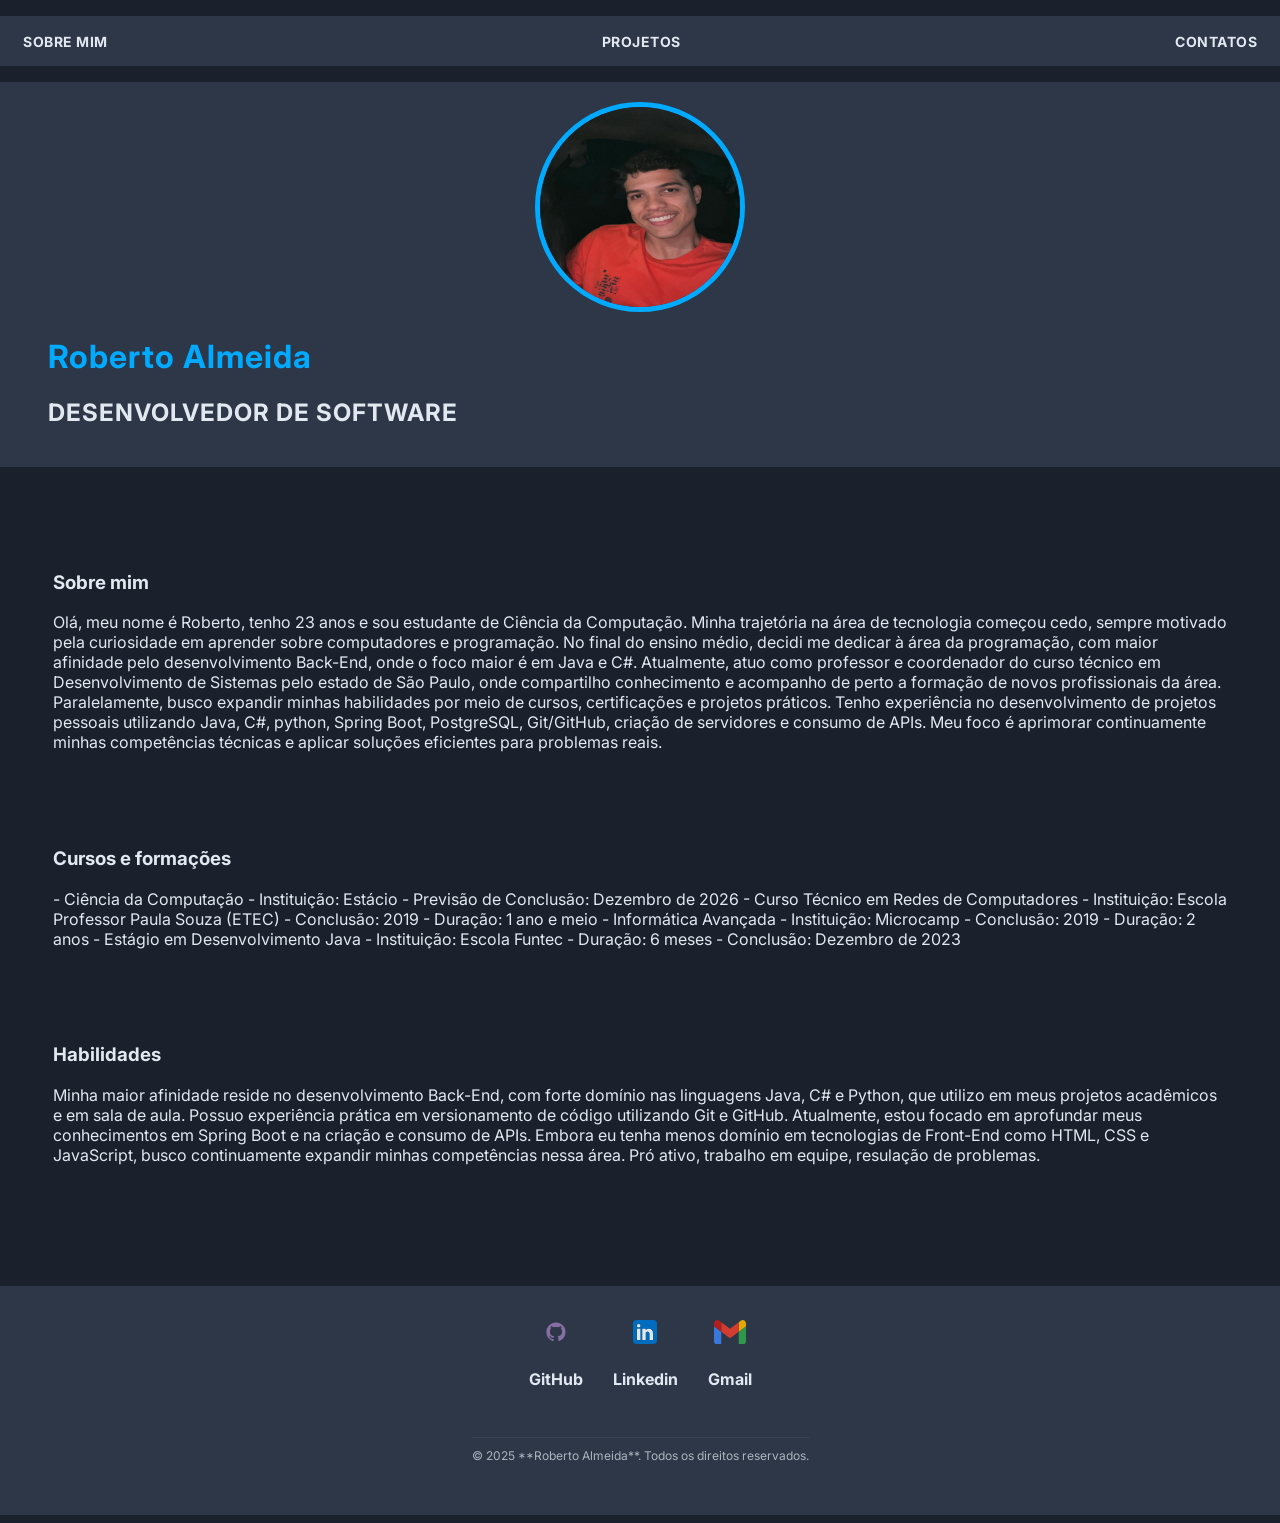
==== index.html @ ca9ef495 "Subindo portifolio" ====
<!DOCTYPE html>
<html lang="en">

<head>
    <meta charset="UTF-8">
    <meta name="viewport" content="width=device-width, initial-scale=1.0">
    <title>Document</title>
    <link rel="stylesheet" href="assets/css/style.css">
    <link rel="preconnect" href="https://fonts.googleapis.com">
    <link rel="preconnect" href="https://fonts.gstatic.com" crossorigin>
    <link href="https://fonts.googleapis.com/css2?family=Inter:wght@400;700&display=swap" rel="stylesheet">
    <link rel="stylesheet" href="./assets/js/javascript.js">
</head>

<body>
    <div class="container">
        <nav>
            <ul>
                <li>
                    <a href="index.html"> Sobre mim </a>
                </li>
                <li>
                    <a href="projetos.html"> Projetos </a>
                </li>
                <li>
                    <a href="contatos.html"> Contatos </a>
                </li>
            </ul>
        </nav>

        <header>
            <div class="center">
                <img src="assets/img/foto.jpeg" alt="foto">
            </div>
            <h1> Roberto Almeida </h1>
            <h2> Desenvolvedor de software </h2>
        </header>
        <main>
            <section>
                <h3> Sobre mim </h3>
                <p>
                    Olá, meu nome é Roberto, tenho 23 anos e sou estudante de Ciência da Computação.

                    Minha trajetória na área de tecnologia começou cedo, sempre motivado pela curiosidade em aprender
                    sobre computadores e programação. No final do ensino médio, decidi me dedicar à área da programação,
                    com maior afinidade pelo desenvolvimento Back-End, onde o foco maior é em Java e C#.

                    Atualmente, atuo como professor e coordenador do curso técnico em Desenvolvimento de Sistemas pelo
                    estado de São Paulo, onde compartilho conhecimento e acompanho de perto a formação de novos
                    profissionais da área. Paralelamente, busco expandir minhas habilidades por meio de cursos,
                    certificações e projetos práticos.

                    Tenho experiência no desenvolvimento de projetos pessoais utilizando Java, C#, python, Spring Boot,
                    PostgreSQL, Git/GitHub, criação de servidores e consumo de APIs. Meu foco é aprimorar continuamente
                    minhas competências técnicas e aplicar soluções eficientes para problemas reais.

                </p>
            </section>
            <section>
                <h3> Cursos e formações </h3>
                <p>

                    - Ciência da Computação
                    - Instituição: Estácio
                    - Previsão de Conclusão: Dezembro de 2026

                    - Curso Técnico em Redes de Computadores
                    - Instituição: Escola Professor Paula Souza (ETEC)
                    - Conclusão: 2019
                    - Duração: 1 ano e meio

                    - Informática Avançada
                    - Instituição: Microcamp
                    - Conclusão: 2019
                    - Duração: 2 anos

                    - Estágio em Desenvolvimento Java
                    - Instituição: Escola Funtec
                    - Duração: 6 meses
                    - Conclusão: Dezembro de 2023


                </p>
            </section>
            <section>
                <h3> Habilidades </h3>
                <p>
                    Minha maior afinidade reside no desenvolvimento Back-End, com forte domínio nas linguagens Java, C#
                    e Python, que utilizo em meus projetos acadêmicos e em sala de aula. Possuo experiência prática em
                    versionamento de código utilizando Git e GitHub. Atualmente, estou focado em aprofundar meus
                    conhecimentos em Spring Boot e na criação e consumo de APIs. Embora eu tenha menos domínio em
                    tecnologias de Front-End como HTML, CSS e JavaScript, busco continuamente expandir minhas
                    competências nessa área.
                    Pró ativo, trabalho em equipe, resulação de problemas.
                </p>
            </section>
        </main>
        <footer>
            <footer class="site-footer">
                <div class="social-icons-footer">
                    <a href="https://github.com/RobertoAlmeida96" target="_blank" rel="noopener noreferrer">
                        <img src="./assets/img/github.svg" alt="GitHub">
                        <p> GitHub </p>
                    </a>
                    <a href="https://www.linkedin.com/in/roberto-almeida-573423216" target="_blank"
                        rel="noopener noreferrer">
                        <img src="./assets/img/linkedin.svg" alt="LinkedIn">
                        <p> Linkedin </p>
                    </a>
                    <a href="mailto:roberto.almd96@gmail.com" target="_blank" rel="noopener noreferrer">
                        <img src="assets/img/Gmail_icon_(2020).svg" alt="Email (Gmail)">
                        <p> Gmail </p>
                    </a>
                </div>

                <div class="footer-copyright">
                    <p>&copy; 2025 **Roberto Almeida**. Todos os direitos reservados.</p>
</body>

</html>
---- assets/css/style.css ----
/*
  PALETA DE CORES:
  Fundo Principal: #1a202c (Azul Ardósia Escuro)
  Fundos Secundários: #2d3448 (Cinza Azulado) - Ajuste leve
  Texto Principal: #e2e8f0 (Branco Suave)
  Destaque: #00aaff (Azul Elétrico)
*/

body {
    background-color: #1a202c;
    /*texto Principal*/
    color: #e2e8f0;
    font-family: 'Inter', sans-serif;
    animation: fadeInPage 0.5s ease-out forwards;
}

ul {
    display: flex;
    justify-content: space-between;
    list-style-type: none;
    align-items: center;
    padding: 15px;
}

a {
    text-decoration: none;
    color: #e2e8f0; /*cor do texto principal*/
    font-weight: bold;
}

main section {
    /* Adiciona um padding vertical torno de cada seção */
    padding: 30px ;
}

main {
    margin-top: 40px;
    padding: 15px;
    margin-bottom: 60px;
}

/* --- SEÇÕES PRINCIPAIS --- */

/* Fundo da Barra de Navegação */
nav {
    background-color: #2d3748; /* Fundo Secundário */
    margin-left: -50px;
    margin-right: -50px;
    padding-left: 50px;
    padding-right: 50px;
}

/* Efeito Hover com a Cor de Destaque */
nav a:hover {
    color: #00aaff;
}

/* Tipografia da Navegação */
nav a {
    text-transform: uppercase;
    letter-spacing: 0.5px; 
    font-size: 14px; 
}

/* Fundo da Faixa do Header */
header {
    background-color: #2d3748; /* Fundo Secundário */
    margin-left: -50px;
    margin-right: -50px;
    padding: 20px 90px; 
}

header img {
    width: 200px;
    height: 200px;
    border-radius: 50%;
    border: 5px solid #00aaff; 
}

.center {
    text-align: center;
}

h1 {
    color: #00aaff;
    letter-spacing: 1px;
}

h2 {
    color: #e2e8f0;
    text-transform: uppercase;
    letter-spacing: 1px; 
}

/* Fundo Principal do Rodapé */
.site-footer {
    background-color: #2d3748; /* Fundo Secundário */
    color: #e2e8f0;
    margin-left: -50px;
    margin-right: -50px;
    padding-left: 50px;
    padding-right: 50px;
    
    display: flex; 
    flex-direction: column; 
    align-items: center; /* Centraliza horizontalmente */
    padding-top: 30px;
    padding-bottom: 40px; 
}

.social-icons-footer {
    display: flex;
    justify-content: center; 
    gap: 30px; 
    margin-bottom: 20px; 
    width: 100%; 
}

.social-icons-footer a {
    display: flex;
    flex-direction: column; /* Coloca Imagem em cima, texto embaixo */
    align-items: center; /* Centraliza a imagem e o texto */
    text-decoration: none;
    color: #e2e8f0;
    transition: color 0.3s ease; /* Transição suave no hover */
}

.social-icons-footer img {
    width: 32px; 
    height: 32px;
    margin-bottom: 5px; 
    filter: brightness(0.9); /* Deixa os ícones um pouco mais escuros */
    transition: filter 0.3s ease;
}

.social-icons-footer a:hover {
    color: #00aaff; 
}
.social-icons-footer a:hover img {
    filter: brightness(1) drop-shadow(0 0 5px #00aaff); 
}

.footer-copyright p {
    font-size: 12px;
    opacity: 0.7; 
    padding-top: 10px;
    border-top: 1px solid rgba(226, 232, 240, 0.1); 
    width: 100%;
    text-align: center;
}

/* --- ESTILOS PROJETOS --- */

.projects-grid {
    display: grid;
    grid-template-columns: repeat(auto-fit, minmax(300px, 1fr));
    gap: 40px;
    padding: 40px 0;
}

/* Estilo do Card Individual */
.project-card {
    background-color: #2d3748; /* Fundo Secundário */
    border-radius: 8px;
    overflow: hidden; /* Garante que a imagem se ajuste ao border-radius */
    box-shadow: 0 4px 12px rgba(0, 0, 0, 0.2);
    transition: transform 0.3s ease, box-shadow 0.3s ease;
}

.project-card:hover {
    transform: translateY(-5px);
    box-shadow: 0 6px 20px rgba(0, 170, 255, 0.3); 
}

.project-image {
    width: 100%;
    height: 200px; 
    object-fit: cover; 
}

.project-details {
    padding: 20px;
}

.project-details h3 {
    color: #00aaff; 
    margin-top: 0;
    margin-bottom: 10px;
}

.project-details p {
    font-size: 14px;
    opacity: 0.9;
    margin-bottom: 20px;
}

/* Container dos Botões */
.project-actions {
    display: flex;
    gap: 15px;
    margin-top: 15px;
}

/* --- ESTILOS DOS BOTÕES --- */

.btn {
    text-decoration: none;
    padding: 10px 15px;
    border-radius: 5px;
    font-weight: bold;
    text-align: center;
    transition: background-color 0.3s ease, transform 0.1s ease;
    flex-grow: 1; 
}

/* Botão Principal (Ver Projeto) */
.btn-primary {
    background-color: #00aaff; 
    color: #1a202c; 
}

.btn-primary:hover {
    background-color: #00bfff;
    transform: translateY(-1px);
}


.btn-secondary {
    background-color: transparent;
    border: 2px solid #e2e8f0; 
    color: #e2e8f0;
}

.btn-secondary:hover {
    background-color: rgba(0, 170, 255, 0.1); 
    border-color: #00aaff;
    color: #00aaff;
}


/* --- ANIMAÇÃO CORRIGIDA - DEFINIÇÃO --- */
/* Deve ficar no final do arquivo */

@keyframes fadeInPage {
    from {
        opacity: 0;
        transform: translateY(-10px);
    }
    to {
        opacity: 1;
        transform: translateY(0);
    }
}
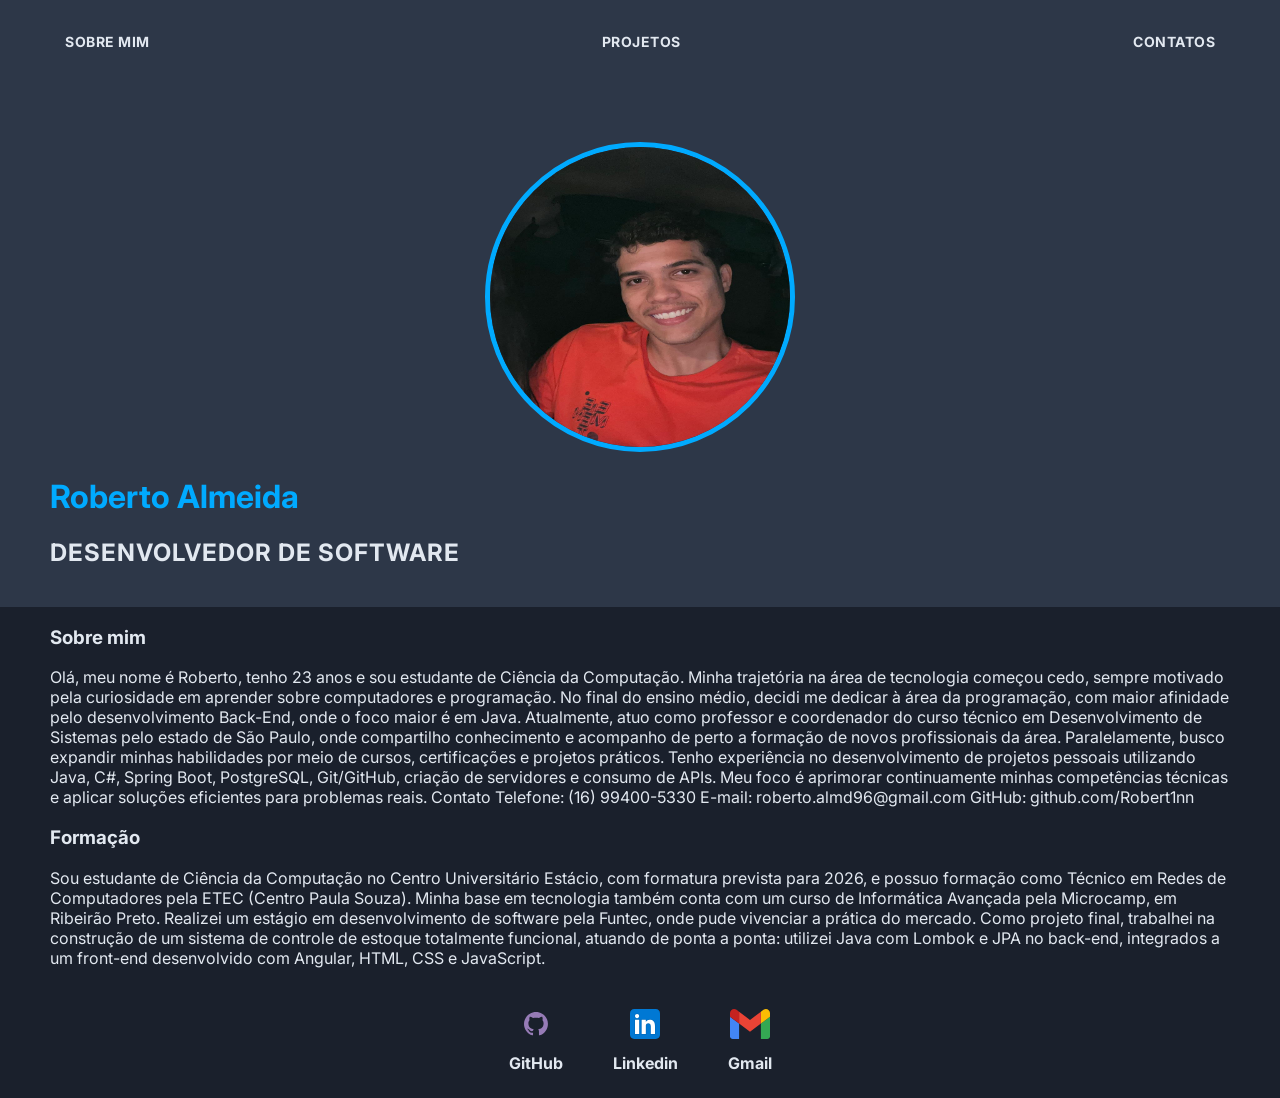
==== commit 396756be: "atualizando repositorio" ====
--- a/index.html
+++ b/index.html
@@ -30,7 +30,7 @@
 
         <header>
             <div class="center">
-                <img src="assets/img/foto.jpeg" alt="foto">
+                <img src="./assets/img/foto.jpeg" alt="foto">
             </div>
             <h1> Roberto Almeida </h1>
             <h2> Desenvolvedor de software </h2>
@@ -43,78 +43,54 @@
 
                     Minha trajetória na área de tecnologia começou cedo, sempre motivado pela curiosidade em aprender
                     sobre computadores e programação. No final do ensino médio, decidi me dedicar à área da programação,
-                    com maior afinidade pelo desenvolvimento Back-End, onde o foco maior é em Java e C#.
+                    com maior afinidade pelo desenvolvimento Back-End, onde o foco maior é em Java.
 
                     Atualmente, atuo como professor e coordenador do curso técnico em Desenvolvimento de Sistemas pelo
                     estado de São Paulo, onde compartilho conhecimento e acompanho de perto a formação de novos
                     profissionais da área. Paralelamente, busco expandir minhas habilidades por meio de cursos,
                     certificações e projetos práticos.
 
-                    Tenho experiência no desenvolvimento de projetos pessoais utilizando Java, C#, python, Spring Boot,
+                    Tenho experiência no desenvolvimento de projetos pessoais utilizando Java, C#, Spring Boot,
                     PostgreSQL, Git/GitHub, criação de servidores e consumo de APIs. Meu foco é aprimorar continuamente
                     minhas competências técnicas e aplicar soluções eficientes para problemas reais.
 
+                    Contato
+                    Telefone: (16) 99400-5330
+                    E-mail: roberto.almd96@gmail.com
+                    GitHub: github.com/Robert1nn
                 </p>
             </section>
             <section>
-                <h3> Cursos e formações </h3>
+                <h3> Formação </h3>
                 <p>
+                    Sou estudante de Ciência da Computação no Centro Universitário Estácio, com formatura prevista para
+                    2026, e possuo formação como Técnico em Redes de Computadores pela ETEC (Centro Paula Souza). Minha
+                    base em tecnologia também conta com um curso de Informática Avançada pela Microcamp, em Ribeirão
+                    Preto.
 
-                    - Ciência da Computação
-                    - Instituição: Estácio
-                    - Previsão de Conclusão: Dezembro de 2026
+                    Realizei um estágio em desenvolvimento de software pela Funtec, onde pude vivenciar a
+                    prática do mercado. Como projeto final, trabalhei na construção de um sistema de controle de estoque
+                    totalmente funcional, atuando de ponta a ponta: utilizei Java com Lombok e JPA no back-end,
+                    integrados a um front-end desenvolvido com Angular, HTML, CSS e JavaScript.
+                </p>
+        </main>
 
-                    - Curso Técnico em Redes de Computadores
-                    - Instituição: Escola Professor Paula Souza (ETEC)
-                    - Conclusão: 2019
-                    - Duração: 1 ano e meio
-
-                    - Informática Avançada
-                    - Instituição: Microcamp
-                    - Conclusão: 2019
-                    - Duração: 2 anos
-
-                    - Estágio em Desenvolvimento Java
-                    - Instituição: Escola Funtec
-                    - Duração: 6 meses
-                    - Conclusão: Dezembro de 2023
-
-
-                </p>
-            </section>
-            <section>
-                <h3> Habilidades </h3>
-                <p>
-                    Minha maior afinidade reside no desenvolvimento Back-End, com forte domínio nas linguagens Java, C#
-                    e Python, que utilizo em meus projetos acadêmicos e em sala de aula. Possuo experiência prática em
-                    versionamento de código utilizando Git e GitHub. Atualmente, estou focado em aprofundar meus
-                    conhecimentos em Spring Boot e na criação e consumo de APIs. Embora eu tenha menos domínio em
-                    tecnologias de Front-End como HTML, CSS e JavaScript, busco continuamente expandir minhas
-                    competências nessa área.
-                    Pró ativo, trabalho em equipe, resulação de problemas.
-                </p>
-            </section>
-        </main>
         <footer>
-            <footer class="site-footer">
-                <div class="social-icons-footer">
-                    <a href="https://github.com/RobertoAlmeida96" target="_blank" rel="noopener noreferrer">
-                        <img src="./assets/img/github.svg" alt="GitHub">
-                        <p> GitHub </p>
-                    </a>
-                    <a href="https://www.linkedin.com/in/roberto-almeida-573423216" target="_blank"
-                        rel="noopener noreferrer">
-                        <img src="./assets/img/linkedin.svg" alt="LinkedIn">
-                        <p> Linkedin </p>
-                    </a>
-                    <a href="mailto:roberto.almd96@gmail.com" target="_blank" rel="noopener noreferrer">
-                        <img src="assets/img/Gmail_icon_(2020).svg" alt="Email (Gmail)">
-                        <p> Gmail </p>
-                    </a>
-                </div>
-
-                <div class="footer-copyright">
-                    <p>&copy; 2025 **Roberto Almeida**. Todos os direitos reservados.</p>
+            <a href="https://github.com/RobertoAlmeida96" target="_blank" rel="noopener noreferrer">
+                <img src="./assets/img/github.svg">
+                <p> GitHub </p>
+            </a>
+            <a href="https://www.linkedin.com/in/roberto-almeida-573423216" target="_blank" rel="noopener noreferrer">
+                <img src="./assets/img/linkedin.svg">
+                <p> Linkedin </p>
+            </a>
+            <a href="https://mail.google.com/mail/u/1/#inbox?compose=GTvVlcSKjgLCQnnjcpcQwJXQJgWbCQNffSWgtzqwLNcPXqhnNVClZrMsPGxBTpqJMZRlLPrZgRchL"
+                target="_blank" rel="noopener noreferrer">
+                <img src="assets/img/Gmail_icon_(2020).svg">
+                <p> Gmail </p>
+            </a>
+        </footer>
+    </div>
 </body>
 
 </html>
--- a/assets/css/style.css
+++ b/assets/css/style.css
@@ -7,11 +7,97 @@
 */
 
 body {
+    /* Fundo Principal */
     background-color: #1a202c;
-    /*texto Principal*/
+    /* Texto Principal */
     color: #e2e8f0;
     font-family: 'Inter', sans-serif;
+    margin: 0;
+    /* ANIMAÇÃO */
     animation: fadeInPage 0.5s ease-out forwards;
+}
+
+main {
+    flex-grow: 1;
+}
+
+/* SEÇÃO DE PROJETOS (CARDS)  */
+
+.titulo-sessao {
+    text-align: center;
+    color: #00aaff;
+    font-size: 28px;
+    margin-bottom: 30px;
+}
+
+.projetos-grid {
+    display: grid;
+    /* Cria colunas responsivas que se adaptam ao tamanho da tela */
+    grid-template-columns: repeat(auto-fit, minmax(300px, 1fr));
+    gap: 25px;
+    padding: 10px 0;
+}
+
+.projeto-card {
+    background-color: #2d3748; /* Cor de fundo da caixa */
+    padding: 25px;
+    border-radius: 10px;
+    border-top: 4px solid #00aaff; /* Detalhe azul no topo */
+    transition: transform 0.3s ease, box-shadow 0.3s ease;
+    display: flex;
+    flex-direction: column;
+}
+
+/* Efeito ao passar o mouse */
+.projeto-card:hover {
+    transform: translateY(-8px);
+    box-shadow: 0 10px 20px rgba(0, 0, 0, 0.3);
+}
+
+.projeto-card h4 {
+    color: #e2e8f0;
+    margin-top: 0;
+    margin-bottom: 15px;
+    font-size: 20px;
+}
+
+.projeto-card p {
+    font-size: 15px;
+    line-height: 1.5;
+    flex-grow: 1; /* Faz o texto empurrar os botões para baixo */
+}
+
+/* Estilo das "Etiquetas" de tecnologias */
+.tecnologias {
+    display: flex;
+    flex-wrap: wrap;
+    gap: 8px;
+    margin-bottom: 20px;
+}
+
+.tecnologias span {
+    background-color: #1a202c; /* Fundo mais escuro */
+    color: #00aaff;
+    padding: 5px 12px;
+    border-radius: 20px;
+    font-size: 12px;
+    font-weight: bold;
+}
+
+/* Botão do GitHub no Card */
+.btn-projeto {
+    background-color: #00aaff;
+    color: #1a202c;
+    padding: 10px 20px;
+    border-radius: 5px;
+    text-align: center;
+    font-weight: bold;
+    transition: background-color 0.3s ease;
+}
+
+.btn-projeto:hover {
+    background-color: #0088cc; /* Azul um pouco mais escuro no hover */
+    color: #1a202c;
 }
 
 ul {
@@ -24,22 +110,11 @@
 
 a {
     text-decoration: none;
-    color: #e2e8f0; /*cor do texto principal*/
-    font-weight: bold;
-}
-
-main section {
-    /* Adiciona um padding vertical torno de cada seção */
-    padding: 30px ;
-}
-
-main {
-    margin-top: 40px;
-    padding: 15px;
-    margin-bottom: 60px;
-}
-
-/* --- SEÇÕES PRINCIPAIS --- */
+    color: #e2e8f0; 
+    font-weight: bold; 
+}
+
+/* SEÇÕES PRINCIPAIS */
 
 /* Fundo da Barra de Navegação */
 nav {
@@ -48,14 +123,14 @@
     margin-right: -50px;
     padding-left: 50px;
     padding-right: 50px;
-}
-
-/* Efeito Hover com a Cor de Destaque */
+    
+}
+
+
 nav a:hover {
     color: #00aaff;
 }
 
-/* Tipografia da Navegação */
 nav a {
     text-transform: uppercase;
     letter-spacing: 0.5px; 
@@ -67,14 +142,15 @@
     background-color: #2d3748; /* Fundo Secundário */
     margin-left: -50px;
     margin-right: -50px;
-    padding: 20px 90px; 
+    padding: 20px 50px; /* Simplificando o padding */
+    padding: 60px 50px 20px 50px
 }
 
 header img {
-    width: 200px;
-    height: 200px;
+    width: 300px;
+    height: 300px;
     border-radius: 50%;
-    border: 5px solid #00aaff; 
+    border: 5px solid #00aaff; /* Cor de Destaque */
 }
 
 .center {
@@ -83,163 +159,45 @@
 
 h1 {
     color: #00aaff;
-    letter-spacing: 1px;
 }
 
 h2 {
     color: #e2e8f0;
     text-transform: uppercase;
-    letter-spacing: 1px; 
-}
-
-/* Fundo Principal do Rodapé */
-.site-footer {
-    background-color: #2d3748; /* Fundo Secundário */
-    color: #e2e8f0;
-    margin-left: -50px;
-    margin-right: -50px;
-    padding-left: 50px;
-    padding-right: 50px;
-    
-    display: flex; 
-    flex-direction: column; 
-    align-items: center; /* Centraliza horizontalmente */
-    padding-top: 30px;
-    padding-bottom: 40px; 
-}
-
-.social-icons-footer {
-    display: flex;
-    justify-content: center; 
-    gap: 30px; 
-    margin-bottom: 20px; 
-    width: 100%; 
-}
-
-.social-icons-footer a {
-    display: flex;
-    flex-direction: column; /* Coloca Imagem em cima, texto embaixo */
-    align-items: center; /* Centraliza a imagem e o texto */
-    text-decoration: none;
-    color: #e2e8f0;
-    transition: color 0.3s ease; /* Transição suave no hover */
-}
-
-.social-icons-footer img {
-    width: 32px; 
-    height: 32px;
-    margin-bottom: 5px; 
-    filter: brightness(0.9); /* Deixa os ícones um pouco mais escuros */
-    transition: filter 0.3s ease;
-}
-
-.social-icons-footer a:hover {
-    color: #00aaff; 
-}
-.social-icons-footer a:hover img {
-    filter: brightness(1) drop-shadow(0 0 5px #00aaff); 
-}
-
-.footer-copyright p {
-    font-size: 12px;
-    opacity: 0.7; 
-    padding-top: 10px;
-    border-top: 1px solid rgba(226, 232, 240, 0.1); 
-    width: 100%;
-    text-align: center;
-}
-
-/* --- ESTILOS PROJETOS --- */
-
-.projects-grid {
-    display: grid;
-    grid-template-columns: repeat(auto-fit, minmax(300px, 1fr));
-    gap: 40px;
-    padding: 40px 0;
-}
-
-/* Estilo do Card Individual */
-.project-card {
-    background-color: #2d3748; /* Fundo Secundário */
-    border-radius: 8px;
-    overflow: hidden; /* Garante que a imagem se ajuste ao border-radius */
-    box-shadow: 0 4px 12px rgba(0, 0, 0, 0.2);
-    transition: transform 0.3s ease, box-shadow 0.3s ease;
-}
-
-.project-card:hover {
-    transform: translateY(-5px);
-    box-shadow: 0 6px 20px rgba(0, 170, 255, 0.3); 
-}
-
-.project-image {
-    width: 100%;
-    height: 200px; 
-    object-fit: cover; 
-}
-
-.project-details {
-    padding: 20px;
-}
-
-.project-details h3 {
-    color: #00aaff; 
-    margin-top: 0;
-    margin-bottom: 10px;
-}
-
-.project-details p {
-    font-size: 14px;
-    opacity: 0.9;
-    margin-bottom: 20px;
-}
-
-/* Container dos Botões */
-.project-actions {
-    display: flex;
-    gap: 15px;
-    margin-top: 15px;
-}
-
-/* --- ESTILOS DOS BOTÕES --- */
-
-.btn {
-    text-decoration: none;
-    padding: 10px 15px;
-    border-radius: 5px;
-    font-weight: bold;
-    text-align: center;
-    transition: background-color 0.3s ease, transform 0.1s ease;
-    flex-grow: 1; 
-}
-
-/* Botão Principal (Ver Projeto) */
-.btn-primary {
-    background-color: #00aaff; 
-    color: #1a202c; 
-}
-
-.btn-primary:hover {
-    background-color: #00bfff;
-    transform: translateY(-1px);
-}
-
-
-.btn-secondary {
-    background-color: transparent;
-    border: 2px solid #e2e8f0; 
-    color: #e2e8f0;
-}
-
-.btn-secondary:hover {
-    background-color: rgba(0, 170, 255, 0.1); 
-    border-color: #00aaff;
-    color: #00aaff;
-}
-
-
-/* --- ANIMAÇÃO CORRIGIDA - DEFINIÇÃO --- */
-/* Deve ficar no final do arquivo */
+    letter-spacing: 1px; /* Espaçamento maior para mais estilo */
+}
+
+/*RODAPÉ*/
+
+footer img {
+    width: 40px;
+    height: 40px;
+}
+
+footer {
+    justify-content: center;
+    display: flex;
+}
+
+footer a {
+    margin: 20px;
+    text-align: center;
+}
+
+footer p {
+    margin: 5px;
+}
+
+/* --- LAYOUT --- */
+
+.container {
+    padding: 0px 50px;
+    /* Adiciona um padding no fim para o rodapé não colar */ 
+    flex-direction: column;
+    min-height: 100vh;
+    display: flex;
+}
+
 
 @keyframes fadeInPage {
     from {
